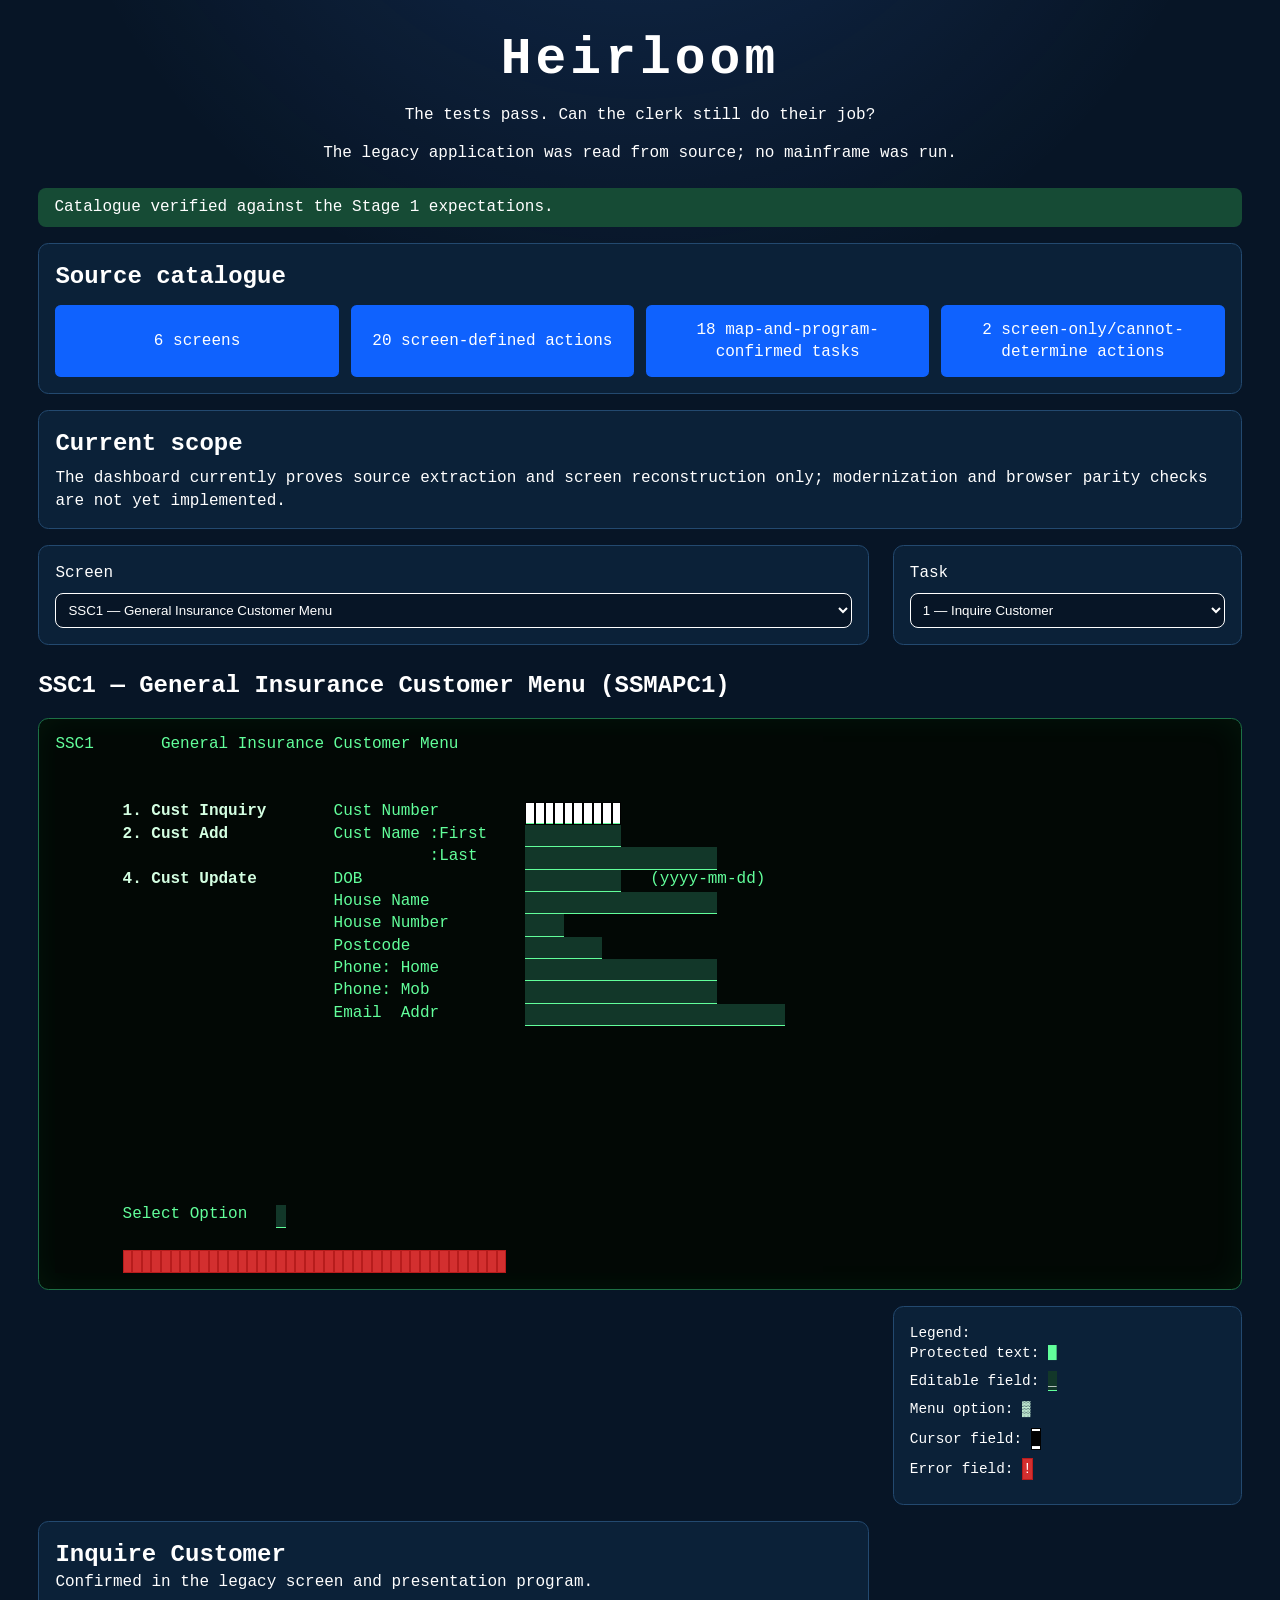
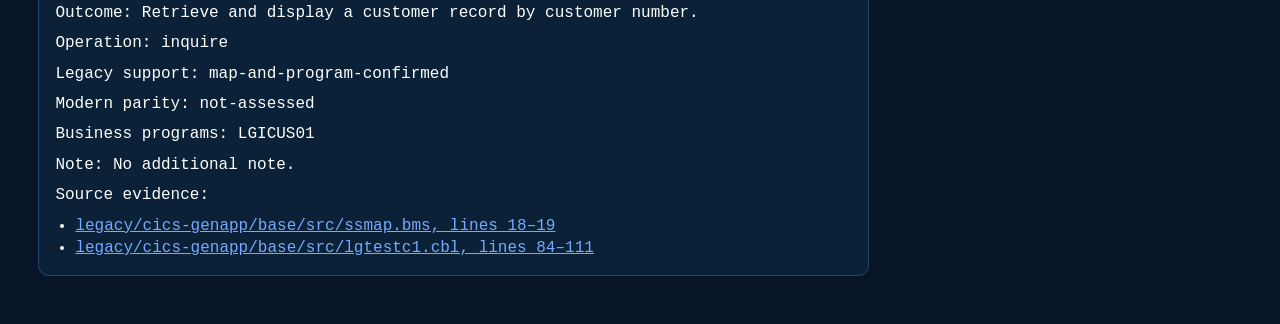
==== dashboard/index.html @ a7d6e6db "feat: reconstruct GenApp legacy screens" ====
<!DOCTYPE html>
<html lang="en">
<head>
  <meta charset="UTF-8">
  <meta name="viewport" content="width=device-width, initial-scale=1.0">
  <title>Heirloom Dashboard</title>
  <link rel="stylesheet" href="./styles.css">
</head>
<body>
  <header>
    <h1>Heirloom</h1>
    <p>The tests pass. Can the clerk still do their job?</p>
    <p>The legacy application was read from source; no mainframe was run.</p>
  </header>

  <main>
    <section id="data-status" role="status" aria-live="polite">
      <p>Loading…</p>
    </section>

    <section class="count-section" aria-labelledby="counts-title">
      <h2 id="counts-title">Source catalogue</h2>
      <div class="count-grid">
        <div class="count-card" id="screen-count">—</div>
        <div class="count-card" id="task-count">—</div>
        <div class="count-card" id="confirmed-count">—</div>
        <div class="count-card" id="uncertain-count">—</div>
      </div>
    </section>

    <section id="current-scope">
      <h2>Current scope</h2>
      <p>The dashboard currently proves source extraction and screen reconstruction only; modernization and browser parity checks are not yet implemented.</p>
    </section>

    <section class="control-panel screen-control">
      <label for="screen-select">Screen</label>
      <select id="screen-select">
        <option>Loading…</option>
      </select>
    </section>

    <section class="control-panel task-control">
      <label for="task-select">Task</label>
      <select id="task-select">
        <option>Loading…</option>
      </select>
    </section>

    <section id="screen-heading" class="screen-heading">
      <h2 id="screen-title">Loading…</h2>
    </section>

    <section class="terminal-scroll" aria-labelledby="screen-title">
      <div id="terminal-grid" class="terminal-grid" role="img" aria-label="Reconstructed 24 row by 80 column legacy screen"></div>
    </section>

    <aside class="terminal-legend" aria-label="Screen legend">
      <p>Legend:</p>
      <ul>
        <li>Protected text: <span class="cell cell--protected">█</span></li>
        <li>Editable field: <span class="cell cell--editable">_</span></li>
        <li>Menu option: <span class="cell cell--menu-option">▓</span></li>
        <li>Cursor field: <span class="cell cell--cursor">█</span></li>
        <li>Error field: <span class="cell cell--error">!</span></li>
      </ul>
    </aside>

    <section id="task-details">
      <h2 id="task-name">Loading…</h2>
      <p id="task-status">Loading…</p>
      <p id="task-outcome">Loading…</p>
      <p id="task-operation">Loading…</p>
      <p id="task-legacy-status">Loading…</p>
      <p id="task-modern-status">Loading…</p>
      <p id="task-programs">Loading…</p>
      <p id="task-note">Loading…</p>
      <div id="task-evidence">Loading…</div>
    </section>
  </main>

  <script type="module" src="./app.mjs"></script>
</body>
</html>
---- dashboard/styles.css ----
*,
*::before,
*::after {
  box-sizing: border-box;
  margin: 0;
  padding: 0;
}

html {
  font-family: "Courier New", monospace;
  font-size: 16px;
  line-height: 1.4;
  color: #fff;
  background: #071526;
}

body {
  max-width: 1440px;
  margin: 0 auto;
  padding: 1.5rem clamp(1rem, 3vw, 3rem) 3rem;
  background:
    radial-gradient(circle at 50% -15%, rgba(69, 137, 255, 0.2), transparent 38rem),
    #071526;
}

header {
  text-align: center;
  margin-bottom: 1.5rem;
}

header h1 {
  font-size: clamp(2rem, 4vw, 3.5rem);
  letter-spacing: 0.08em;
  margin-bottom: 0.5rem;
}

header p {
  margin-bottom: 1rem;
}

main {
  display: grid;
  grid-template-columns: minmax(0, 1fr) minmax(18rem, 0.42fr);
  gap: 1rem 1.5rem;
}

.count-section,
#current-scope,
.control-panel,
.terminal-legend,
#task-details {
  border: 1px solid #23496f;
  border-radius: 0.65rem;
  background: #0b2138;
  padding: 1rem;
}

.count-section {
  grid-column: 1 / -1;
}

.count-grid {
  display: grid;
  grid-template-columns: repeat(4, minmax(0, 1fr));
  gap: 0.75rem;
  margin-top: 0.75rem;
}

.count-card {
  display: grid;
  place-items: center;
  min-height: 4.5rem;
  background: #0f62fe;
  color: #fff;
  padding: 0.75rem;
  text-align: center;
  border-radius: 0.35rem;
}

#data-status {
  grid-column: 1 / -1;
  min-height: 0;
}

.status--error {
  background: #d32f2f;
  color: #fff;
  padding: 0.5rem 1rem;
  border-radius: 0.5rem;
}

.status--ok {
  background: #164b35;
  color: #fff;
  padding: 0.5rem 1rem;
  border-radius: 0.5rem;
}

.status--uncertain {
  background: #fbc02d;
  color: #000;
  padding: 0.5rem 1rem;
  border-radius: 0.5rem;
}

label {
  display: block;
  margin-bottom: 0.5rem;
}

#current-scope {
  grid-column: 1 / -1;
}

#current-scope h2,
.count-section h2 {
  margin-bottom: 0.4rem;
}

.screen-control {
  grid-column: 1;
}

.task-control {
  grid-column: 2;
}

select {
  width: 100%;
  padding: 0.5rem;
  border: 1px solid #fff;
  border-radius: 0.5rem;
  background: #071526;
  color: #fff;
}

.screen-heading {
  grid-column: 1 / -1;
  margin-top: 0.5rem;
}

#screen-title {
  margin: 0;
}

.terminal-scroll {
  grid-column: 1 / -1;
  overflow-x: auto;
  white-space: nowrap;
  padding: 1rem;
  border: 1px solid #1d7045;
  border-radius: 0.65rem;
  background: #020805;
  box-shadow: inset 0 0 2rem rgba(35, 255, 118, 0.06);
}

.terminal-grid {
  display: grid;
  grid-template-columns: repeat(80, 1ch);
  grid-auto-rows: 1.4rem;
  font-size: 1rem;
  line-height: 1.15;
  color: #62ff9b;
  background: #020805;
  width: max-content;
  min-width: max-content;
}

.cell {
  display: inline-block;
  text-align: center;
  vertical-align: middle;
  min-width: 1ch;
  border: 0;
}

.cell--editable {
  background: #123729;
  box-shadow: inset 0 -1px #62ff9b;
}

.cell--protected {
  color: #62ff9b;
}

.cell--menu-option {
  color: #d4ffe2;
  font-weight: 700;
}

.cell--cursor {
  background: #fff;
  color: #000;
  border: 1px solid #000;
}

.cell--error {
  background: #d32f2f;
  color: #fff;
  border: 1px solid #b71c1c;
}

.terminal-legend {
  grid-column: 2;
  font-size: 0.9rem;
}

.terminal-legend ul {
  list-style: none;
}

.terminal-legend li {
  margin-bottom: 0.5rem;
}

#task-details {
  grid-column: 1;
  grid-row: span 2;
}

#task-details p {
  margin-bottom: 0.5rem;
}

#task-evidence a {
  color: #78a9ff;
}

#task-evidence ul {
  margin: 0.5rem 0 0 1.25rem;
}

*:focus-visible {
  outline: 2px solid #fff;
  outline-offset: 2px;
}

@media (max-width: 900px) {
  main {
    grid-template-columns: 1fr;
  }

  .screen-control,
  .task-control,
  .terminal-legend,
  #task-details {
    grid-column: 1;
  }

  .count-grid {
    grid-template-columns: repeat(2, minmax(0, 1fr));
  }
}

@media (max-width: 520px) {
  .count-grid {
    grid-template-columns: 1fr;
  }
}

@media (prefers-reduced-motion: reduce) {
  * {
    animation: none !important;
    transition: none !important;
  }
}
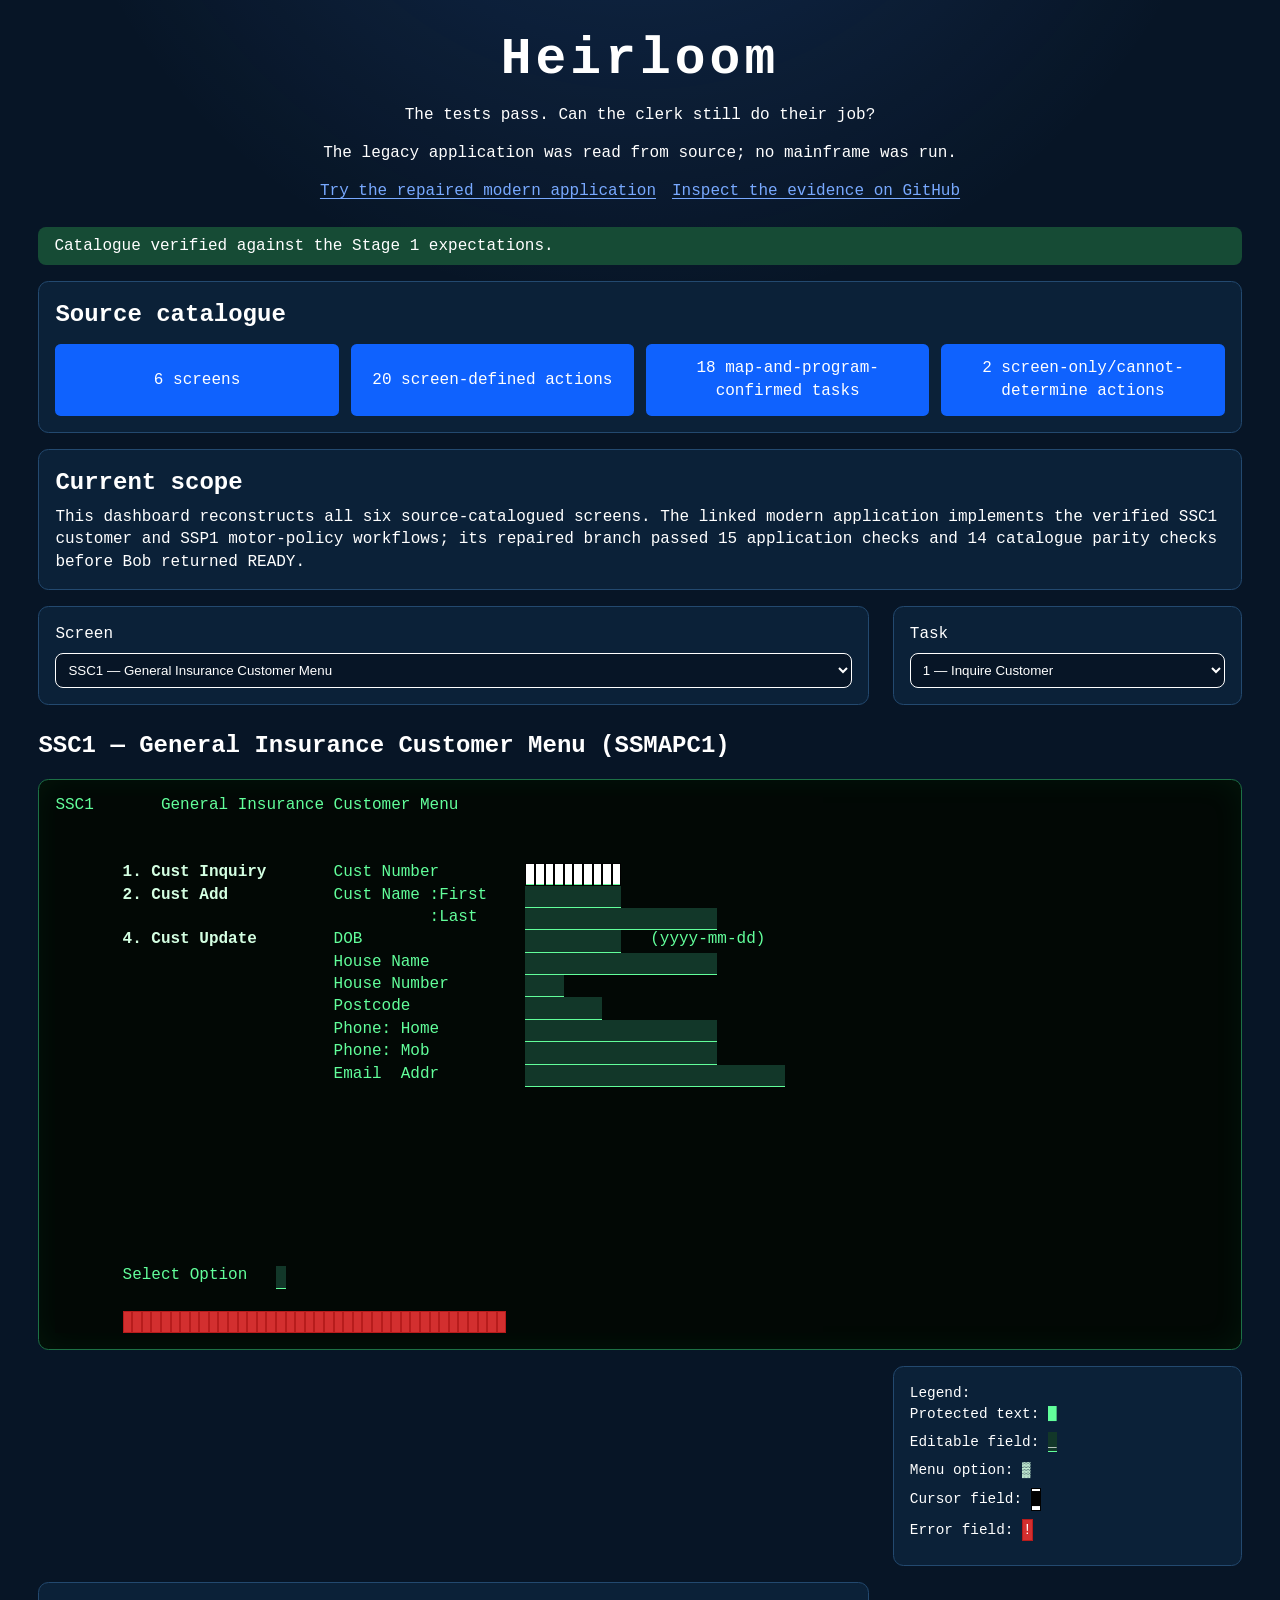
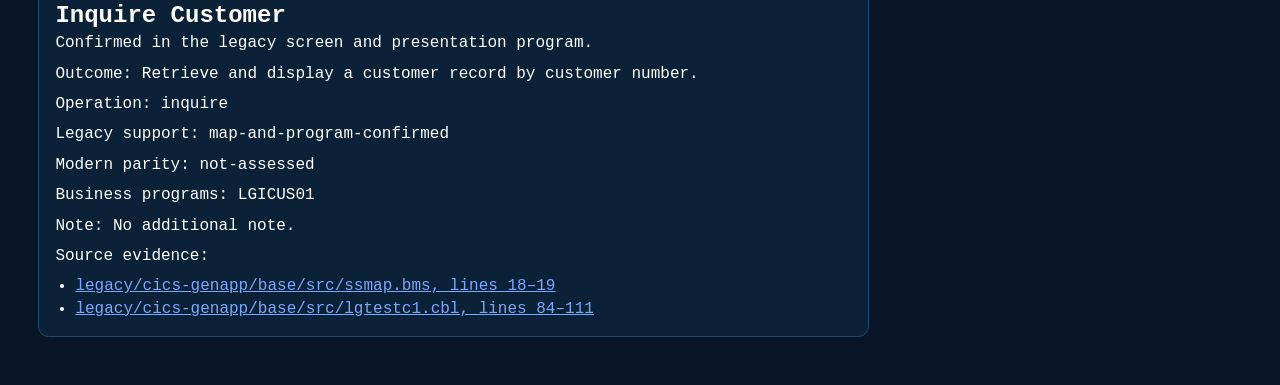
==== commit 35eb2c35: "feat: prepare judge-facing deployment" ====
--- a/dashboard/index.html
+++ b/dashboard/index.html
@@ -11,6 +11,10 @@
     <h1>Heirloom</h1>
     <p>The tests pass. Can the clerk still do their job?</p>
     <p>The legacy application was read from source; no mainframe was run.</p>
+    <nav class="judge-nav" aria-label="Judge navigation">
+      <a href="/">Try the repaired modern application</a>
+      <a href="https://github.com/Jennycruzy/heirloom">Inspect the evidence on GitHub</a>
+    </nav>
   </header>
 
   <main>
@@ -30,7 +34,7 @@
 
     <section id="current-scope">
       <h2>Current scope</h2>
-      <p>The dashboard currently proves source extraction and screen reconstruction only; modernization and browser parity checks are not yet implemented.</p>
+      <p>This dashboard reconstructs all six source-catalogued screens. The linked modern application implements the verified SSC1 customer and SSP1 motor-policy workflows; its repaired branch passed 15 application checks and 14 catalogue parity checks before Bob returned READY.</p>
     </section>
 
     <section class="control-panel screen-control">
--- a/dashboard/styles.css
+++ b/dashboard/styles.css
@@ -36,6 +36,18 @@
 
 header p {
   margin-bottom: 1rem;
+}
+
+.judge-nav {
+  display: flex;
+  justify-content: center;
+  flex-wrap: wrap;
+  gap: 1rem;
+}
+
+.judge-nav a {
+  color: #78a9ff;
+  text-underline-offset: 0.2rem;
 }
 
 main {
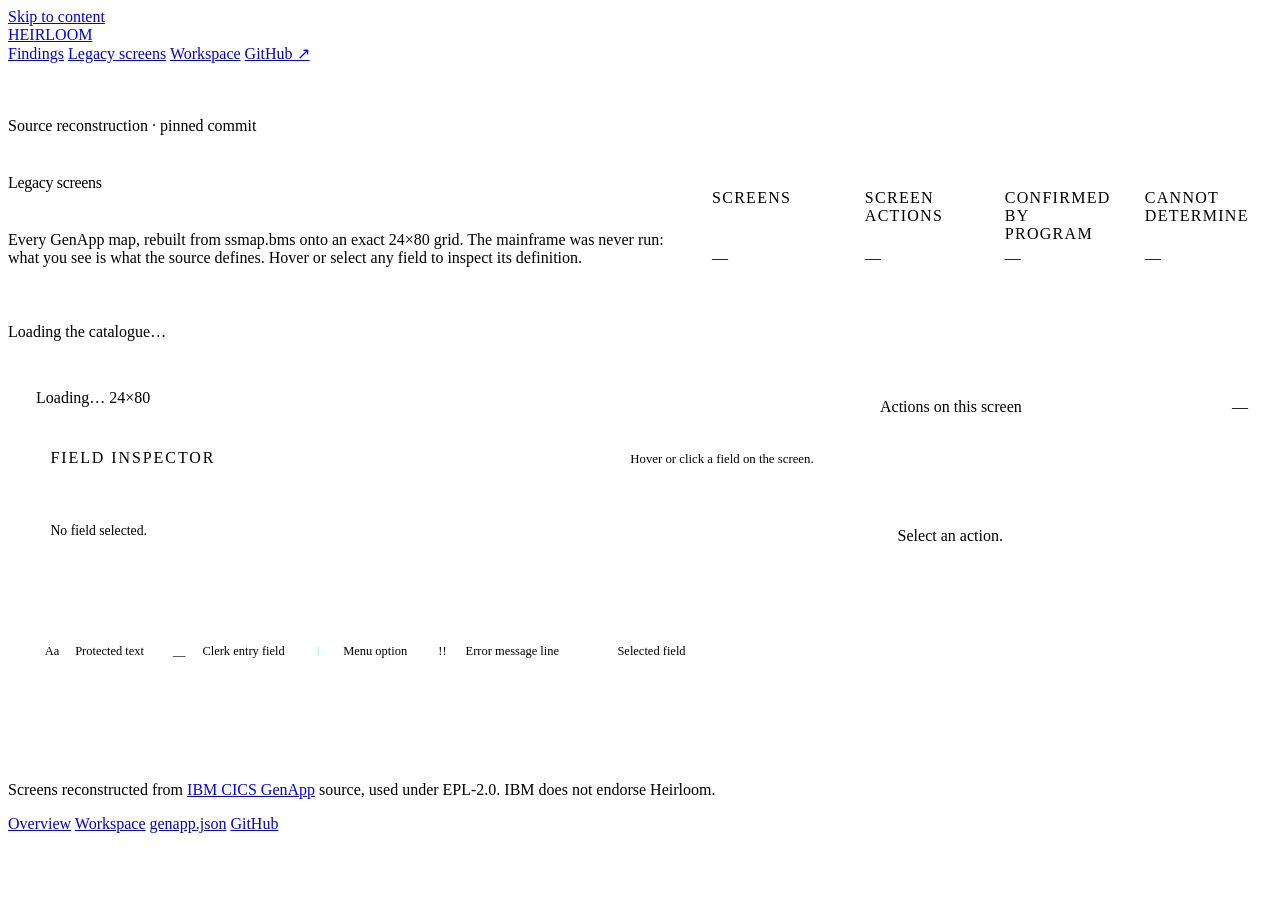
==== commit f8f0e29f: "feat: add judge landing page and one-origin site Serve the landing page, clerk workspace, legacy-scr" ====
--- a/dashboard/index.html
+++ b/dashboard/index.html
@@ -2,86 +2,107 @@
 <html lang="en">
 <head>
   <meta charset="UTF-8">
-  <meta name="viewport" content="width=device-width, initial-scale=1.0">
-  <title>Heirloom Dashboard</title>
+  <meta name="viewport" content="width=device-width, initial-scale=1">
+  <title>Legacy screens — Heirloom</title>
+  <meta name="description" content="Every IBM CICS GenApp BMS map rebuilt from source on an exact 24×80 grid, with each field and task traced to its source line.">
+  <link rel="icon" href="/assets/favicon.svg" type="image/svg+xml">
+  <link rel="stylesheet" href="/assets/heirloom.css">
   <link rel="stylesheet" href="./styles.css">
 </head>
 <body>
-  <header>
-    <h1>Heirloom</h1>
-    <p>The tests pass. Can the clerk still do their job?</p>
-    <p>The legacy application was read from source; no mainframe was run.</p>
-    <nav class="judge-nav" aria-label="Judge navigation">
-      <a href="/">Try the repaired modern application</a>
-      <a href="https://github.com/Jennycruzy/heirloom">Inspect the evidence on GitHub</a>
-    </nav>
+  <a class="skip-link" href="#main">Skip to content</a>
+
+  <header class="site-header">
+    <div class="wrap wrap--wide site-header__inner">
+      <a class="wordmark" href="/" aria-label="Heirloom home">
+        <span class="wordmark__glyph" aria-hidden="true"><span></span><span></span><span></span><span></span></span>
+        HEIRLOOM
+      </a>
+      <nav class="site-nav" aria-label="Primary">
+        <a href="/#findings">Findings</a>
+        <a class="site-nav__keep" href="/dashboard/" aria-current="page">Legacy screens</a>
+        <a class="site-nav__keep" href="/app/">Workspace</a>
+        <a class="site-nav__external site-nav__keep" href="https://github.com/Jennycruzy/heirloom">GitHub&nbsp;↗</a>
+      </nav>
+    </div>
   </header>
 
-  <main>
-    <section id="data-status" role="status" aria-live="polite">
-      <p>Loading…</p>
-    </section>
+  <main id="main" class="wrap wrap--wide dash">
+    <div class="dash__head">
+      <div class="dash__intro">
+        <p class="eyebrow">Source reconstruction · <span id="provenance-commit">pinned commit</span></p>
+        <h1 class="dash__title">Legacy screens</h1>
+        <p class="dash__lede">
+          Every GenApp map, rebuilt from <span class="mono">ssmap.bms</span> onto an exact 24×80 grid.
+          The mainframe was never run: what you see is what the source defines.
+          Hover or select any field to inspect its definition.
+        </p>
+      </div>
+      <dl class="counts" aria-label="Catalogue counts">
+        <div><dt>Screens</dt><dd id="screen-count" class="num">—</dd></div>
+        <div><dt>Screen actions</dt><dd id="task-count" class="num">—</dd></div>
+        <div><dt>Confirmed by program</dt><dd id="confirmed-count" class="num">—</dd></div>
+        <div><dt>Cannot determine</dt><dd id="uncertain-count" class="num">—</dd></div>
+      </dl>
+    </div>
 
-    <section class="count-section" aria-labelledby="counts-title">
-      <h2 id="counts-title">Source catalogue</h2>
-      <div class="count-grid">
-        <div class="count-card" id="screen-count">—</div>
-        <div class="count-card" id="task-count">—</div>
-        <div class="count-card" id="confirmed-count">—</div>
-        <div class="count-card" id="uncertain-count">—</div>
+    <p id="data-status" class="data-status" role="status" aria-live="polite">Loading the catalogue…</p>
+
+    <div class="screen-tabs" role="tablist" aria-label="Legacy screen" id="screen-tabs"></div>
+
+    <div class="dash__grid">
+      <section class="dash__screen" aria-labelledby="screen-title">
+        <div class="crt">
+          <div class="crt__bar">
+            <span id="screen-title">Loading…</span>
+            <span id="screen-size">24×80</span>
+          </div>
+          <div class="crt__scroll"><div id="terminal-grid"></div></div>
+        </div>
+
+        <div class="inspector" aria-live="polite">
+          <div class="inspector__head">
+            <h2 class="inspector__title">Field inspector</h2>
+            <p class="inspector__hint muted" id="inspector-hint">Hover or click a field on the screen.</p>
+          </div>
+          <dl class="inspector__grid" id="inspector"></dl>
+        </div>
+
+        <ul class="legend" role="list" aria-label="Screen legend">
+          <li><span class="legend__swatch legend__swatch--text" aria-hidden="true">Aa</span>Protected text</li>
+          <li><span class="legend__swatch legend__swatch--input" aria-hidden="true">__</span>Clerk entry field</li>
+          <li><span class="legend__swatch legend__swatch--option" aria-hidden="true">1.</span>Menu option</li>
+          <li><span class="legend__swatch legend__swatch--error" aria-hidden="true">!!</span>Error message line</li>
+          <li><span class="legend__swatch legend__swatch--active" aria-hidden="true"></span>Selected field</li>
+        </ul>
+      </section>
+
+      <aside class="dash__tasks" aria-labelledby="tasks-title">
+        <div class="tasks-head">
+          <h2 id="tasks-title" class="tasks-head__title">Actions on this screen</h2>
+          <span class="chip" id="scope-chip">—</span>
+        </div>
+        <ol class="task-list" id="task-list" role="list"></ol>
+        <article class="task-detail" id="task-details" aria-live="polite">
+          <p class="muted">Select an action.</p>
+        </article>
+      </aside>
+    </div>
+  </main>
+
+  <footer class="site-footer">
+    <div class="wrap wrap--wide site-footer__grid">
+      <div>
+        <p>Screens reconstructed from <a href="https://github.com/cicsdev/cics-genapp">IBM CICS GenApp</a> source, used under EPL-2.0. IBM does not endorse Heirloom.</p>
       </div>
-    </section>
-
-    <section id="current-scope">
-      <h2>Current scope</h2>
-      <p>This dashboard reconstructs all six source-catalogued screens. The linked modern application implements the verified SSC1 customer and SSP1 motor-policy workflows; its repaired branch passed 15 application checks and 14 catalogue parity checks before Bob returned READY.</p>
-    </section>
-
-    <section class="control-panel screen-control">
-      <label for="screen-select">Screen</label>
-      <select id="screen-select">
-        <option>Loading…</option>
-      </select>
-    </section>
-
-    <section class="control-panel task-control">
-      <label for="task-select">Task</label>
-      <select id="task-select">
-        <option>Loading…</option>
-      </select>
-    </section>
-
-    <section id="screen-heading" class="screen-heading">
-      <h2 id="screen-title">Loading…</h2>
-    </section>
-
-    <section class="terminal-scroll" aria-labelledby="screen-title">
-      <div id="terminal-grid" class="terminal-grid" role="img" aria-label="Reconstructed 24 row by 80 column legacy screen"></div>
-    </section>
-
-    <aside class="terminal-legend" aria-label="Screen legend">
-      <p>Legend:</p>
-      <ul>
-        <li>Protected text: <span class="cell cell--protected">█</span></li>
-        <li>Editable field: <span class="cell cell--editable">_</span></li>
-        <li>Menu option: <span class="cell cell--menu-option">▓</span></li>
-        <li>Cursor field: <span class="cell cell--cursor">█</span></li>
-        <li>Error field: <span class="cell cell--error">!</span></li>
-      </ul>
-    </aside>
-
-    <section id="task-details">
-      <h2 id="task-name">Loading…</h2>
-      <p id="task-status">Loading…</p>
-      <p id="task-outcome">Loading…</p>
-      <p id="task-operation">Loading…</p>
-      <p id="task-legacy-status">Loading…</p>
-      <p id="task-modern-status">Loading…</p>
-      <p id="task-programs">Loading…</p>
-      <p id="task-note">Loading…</p>
-      <div id="task-evidence">Loading…</div>
-    </section>
-  </main>
+      <nav aria-label="Footer">
+        <a href="/">Overview</a>
+        <a href="/app/">Workspace</a>
+        <a href="/catalogue/genapp.json">genapp.json</a>
+        <a href="https://github.com/Jennycruzy/heirloom">GitHub</a>
+      </nav>
+    </div>
+  </footer>
 
   <script type="module" src="./app.mjs"></script>
 </body>
--- a/dashboard/styles.css
+++ b/dashboard/styles.css
@@ -1,278 +1,113 @@
-*,
-*::before,
-*::after {
-  box-sizing: border-box;
-  margin: 0;
-  padding: 0;
+/* Legacy-screen dashboard. Builds on /assets/heirloom.css tokens. */
+
+.wrap--wide { --wrap: 1480px; }
+
+.dash { padding-block: clamp(1.5rem, 3vw, 2.5rem) 4rem; }
+
+.dash__head {
+  display: grid; grid-template-columns: minmax(0, 1.2fr) minmax(0, 1fr); gap: 2rem; align-items: end;
+  padding-bottom: 1.5rem;
+}
+.dash__intro { display: grid; gap: 0.75rem; }
+.dash__title { font: 400 clamp(2rem, 3.4vw, 2.8rem)/1 var(--serif); letter-spacing: -0.02em; }
+.dash__lede { max-width: 42rem; color: var(--ink-2); }
+
+.counts { display: grid; grid-template-columns: repeat(4, minmax(0, 1fr)); border-top: 1px solid var(--rule-strong); }
+.counts > div { display: grid; grid-template-rows: 1fr auto; gap: 0.35rem; padding: 0.8rem 0.8rem 0 0; }
+.counts > div + div { padding-left: 0.8rem; border-left: 1px solid var(--rule); }
+.counts dt { color: var(--muted); font: 500 0.66rem/1.2 var(--mono); letter-spacing: 0.08em; text-transform: uppercase; }
+.counts dd { margin: 0; font: 400 2rem/1 var(--mono); }
+@media (max-width: 900px) {
+  .dash__head { grid-template-columns: 1fr; }
+  .counts { grid-template-columns: repeat(2, minmax(0, 1fr)); }
+  .counts > div:nth-child(3) { padding-left: 0; border-left: 0; }
 }
 
-html {
-  font-family: "Courier New", monospace;
-  font-size: 16px;
-  line-height: 1.4;
-  color: #fff;
-  background: #071526;
+.data-status { margin-bottom: 1.25rem; color: var(--muted); font: 400 0.78rem/1.4 var(--mono); }
+.data-status--ok::before { content: "● "; color: var(--fixed); }
+.data-status--error { color: var(--gap); }
+
+/* Screen tabs */
+.screen-tabs { display: flex; overflow-x: auto; border-bottom: 1px solid var(--rule-strong); scrollbar-width: thin; }
+.screen-tab {
+  position: relative; display: inline-flex; align-items: center; gap: 0.55rem; flex: none;
+  padding: 0.8rem 1rem; margin-bottom: -1px;
+  border: 1px solid transparent; border-bottom: 0; background: transparent; color: var(--muted);
+  font: 500 0.88rem/1 var(--sans); cursor: pointer;
+}
+.screen-tab__code { padding: 0.18rem 0.35rem; border: 1px solid var(--rule); font-size: 0.68rem; letter-spacing: 0.06em; }
+.screen-tab__flag { width: 0.45rem; height: 0.45rem; border-radius: 50%; background: var(--fixed); }
+.screen-tab:hover { color: var(--ink); }
+.screen-tab[aria-selected="true"] { border-color: var(--rule-strong); background: var(--surface); color: var(--ink); box-shadow: 0 1px 0 var(--surface); }
+.screen-tab[aria-selected="true"] .screen-tab__code { background: var(--ink); color: var(--paper); border-color: var(--ink); }
+
+/* Layout */
+.dash__grid {
+  display: grid; grid-template-columns: minmax(0, 1fr) minmax(20rem, 26rem);
+  border: 1px solid var(--rule-strong); border-top: 0; background: var(--surface);
+}
+.dash__screen { display: grid; gap: 1.1rem; align-content: start; padding: clamp(1rem, 2.4vw, 1.75rem); min-width: 0; }
+.dash__tasks { display: grid; gap: 1rem; align-content: start; padding: clamp(1rem, 2vw, 1.5rem); border-left: 1px solid var(--rule); background: var(--paper); min-width: 0; }
+@media (max-width: 1080px) {
+  .dash__grid { grid-template-columns: 1fr; }
+  .dash__tasks { border-left: 0; border-top: 1px solid var(--rule); }
 }
 
-body {
-  max-width: 1440px;
-  margin: 0 auto;
-  padding: 1.5rem clamp(1rem, 3vw, 3rem) 3rem;
-  background:
-    radial-gradient(circle at 50% -15%, rgba(69, 137, 255, 0.2), transparent 38rem),
-    #071526;
+#terminal-grid { cursor: crosshair; }
+
+/* Inspector */
+.inspector { border: 1px solid var(--rule); background: var(--paper); }
+.inspector__head { display: flex; flex-wrap: wrap; justify-content: space-between; align-items: baseline; gap: 0.5rem 1rem; padding: 0.7rem 0.9rem; border-bottom: 1px solid var(--rule); }
+.inspector__title { font: 500 0.72rem/1.2 var(--mono); letter-spacing: 0.12em; text-transform: uppercase; }
+.inspector__hint { font-size: 0.8rem; }
+.inspector__grid { display: grid; grid-template-columns: repeat(4, minmax(0, 1fr)); min-height: 5.6rem; }
+.inspector__grid:empty::before { content: "No field selected."; grid-column: 1 / -1; padding: 1rem 0.9rem; color: var(--muted); font-size: 0.86rem; }
+.inspector__grid > div { display: grid; gap: 0.3rem; align-content: start; padding: 0.65rem 0.9rem; border-bottom: 1px solid var(--rule); border-right: 1px solid var(--rule); }
+.inspector__grid dt { color: var(--muted); font: 500 0.64rem/1.2 var(--mono); letter-spacing: 0.08em; text-transform: uppercase; }
+.inspector__grid dd { margin: 0; font-size: 0.88rem; overflow-wrap: anywhere; }
+.inspector__source dd { font: 400 0.8rem/1.3 var(--mono); }
+@media (max-width: 760px) { .inspector__grid { grid-template-columns: repeat(2, minmax(0, 1fr)); } }
+
+/* Legend */
+.legend { display: flex; flex-wrap: wrap; gap: 0.5rem 1.2rem; padding: 0; list-style: none; color: var(--muted); font-size: 0.78rem; }
+.legend li { display: inline-flex; align-items: center; gap: 0.45rem; }
+.legend__swatch {
+  display: inline-grid; place-items: center; min-width: 1.6rem; height: 1.1rem; padding: 0 0.2rem;
+  background: var(--crt); color: var(--phosphor); font: 400 0.66rem/1 var(--mono);
 }
+.legend__swatch--text { color: var(--phosphor); }
+.legend__swatch--input { box-shadow: inset 0 -2px 0 var(--phosphor-dim); }
+.legend__swatch--option { color: #b8ffcf; }
+.legend__swatch--error { color: var(--amber); }
+.legend__swatch--active { background: color-mix(in srgb, var(--phosphor) 45%, var(--crt)); }
 
-header {
-  text-align: center;
-  margin-bottom: 1.5rem;
+/* Tasks */
+.tasks-head { display: flex; justify-content: space-between; align-items: center; gap: 1rem; }
+.tasks-head__title { font: 400 1.3rem/1.1 var(--serif); }
+.task-list { display: grid; padding: 0; list-style: none; border-top: 1px solid var(--rule-strong); }
+.task-item {
+  display: grid; grid-template-columns: 1.6rem minmax(0, 1fr) auto; gap: 0.75rem; align-items: center;
+  width: 100%; padding: 0.7rem 0.4rem; border: 0; border-bottom: 1px solid var(--rule);
+  background: transparent; color: var(--ink); text-align: left; font: 400 0.92rem/1.3 var(--sans); cursor: pointer;
 }
+.task-item:hover { background: var(--paper-2); }
+.task-item[aria-pressed="true"] { background: var(--surface); box-shadow: inset 3px 0 0 var(--ink); }
+.task-item__key { display: grid; place-items: center; width: 1.5rem; height: 1.5rem; border: 1px solid var(--rule); font-size: 0.78rem; }
+.task-item[aria-pressed="true"] .task-item__key { background: var(--ink); color: var(--paper); border-color: var(--ink); }
 
-header h1 {
-  font-size: clamp(2rem, 4vw, 3.5rem);
-  letter-spacing: 0.08em;
-  margin-bottom: 0.5rem;
-}
-
-header p {
-  margin-bottom: 1rem;
-}
-
-.judge-nav {
-  display: flex;
-  justify-content: center;
-  flex-wrap: wrap;
-  gap: 1rem;
-}
-
-.judge-nav a {
-  color: #78a9ff;
-  text-underline-offset: 0.2rem;
-}
-
-main {
-  display: grid;
-  grid-template-columns: minmax(0, 1fr) minmax(18rem, 0.42fr);
-  gap: 1rem 1.5rem;
-}
-
-.count-section,
-#current-scope,
-.control-panel,
-.terminal-legend,
-#task-details {
-  border: 1px solid #23496f;
-  border-radius: 0.65rem;
-  background: #0b2138;
-  padding: 1rem;
-}
-
-.count-section {
-  grid-column: 1 / -1;
-}
-
-.count-grid {
-  display: grid;
-  grid-template-columns: repeat(4, minmax(0, 1fr));
-  gap: 0.75rem;
-  margin-top: 0.75rem;
-}
-
-.count-card {
-  display: grid;
-  place-items: center;
-  min-height: 4.5rem;
-  background: #0f62fe;
-  color: #fff;
-  padding: 0.75rem;
-  text-align: center;
-  border-radius: 0.35rem;
-}
-
-#data-status {
-  grid-column: 1 / -1;
-  min-height: 0;
-}
-
-.status--error {
-  background: #d32f2f;
-  color: #fff;
-  padding: 0.5rem 1rem;
-  border-radius: 0.5rem;
-}
-
-.status--ok {
-  background: #164b35;
-  color: #fff;
-  padding: 0.5rem 1rem;
-  border-radius: 0.5rem;
-}
-
-.status--uncertain {
-  background: #fbc02d;
-  color: #000;
-  padding: 0.5rem 1rem;
-  border-radius: 0.5rem;
-}
-
-label {
-  display: block;
-  margin-bottom: 0.5rem;
-}
-
-#current-scope {
-  grid-column: 1 / -1;
-}
-
-#current-scope h2,
-.count-section h2 {
-  margin-bottom: 0.4rem;
-}
-
-.screen-control {
-  grid-column: 1;
-}
-
-.task-control {
-  grid-column: 2;
-}
-
-select {
-  width: 100%;
-  padding: 0.5rem;
-  border: 1px solid #fff;
-  border-radius: 0.5rem;
-  background: #071526;
-  color: #fff;
-}
-
-.screen-heading {
-  grid-column: 1 / -1;
-  margin-top: 0.5rem;
-}
-
-#screen-title {
-  margin: 0;
-}
-
-.terminal-scroll {
-  grid-column: 1 / -1;
-  overflow-x: auto;
-  white-space: nowrap;
-  padding: 1rem;
-  border: 1px solid #1d7045;
-  border-radius: 0.65rem;
-  background: #020805;
-  box-shadow: inset 0 0 2rem rgba(35, 255, 118, 0.06);
-}
-
-.terminal-grid {
-  display: grid;
-  grid-template-columns: repeat(80, 1ch);
-  grid-auto-rows: 1.4rem;
-  font-size: 1rem;
-  line-height: 1.15;
-  color: #62ff9b;
-  background: #020805;
-  width: max-content;
-  min-width: max-content;
-}
-
-.cell {
-  display: inline-block;
-  text-align: center;
-  vertical-align: middle;
-  min-width: 1ch;
-  border: 0;
-}
-
-.cell--editable {
-  background: #123729;
-  box-shadow: inset 0 -1px #62ff9b;
-}
-
-.cell--protected {
-  color: #62ff9b;
-}
-
-.cell--menu-option {
-  color: #d4ffe2;
-  font-weight: 700;
-}
-
-.cell--cursor {
-  background: #fff;
-  color: #000;
-  border: 1px solid #000;
-}
-
-.cell--error {
-  background: #d32f2f;
-  color: #fff;
-  border: 1px solid #b71c1c;
-}
-
-.terminal-legend {
-  grid-column: 2;
-  font-size: 0.9rem;
-}
-
-.terminal-legend ul {
-  list-style: none;
-}
-
-.terminal-legend li {
-  margin-bottom: 0.5rem;
-}
-
-#task-details {
-  grid-column: 1;
-  grid-row: span 2;
-}
-
-#task-details p {
-  margin-bottom: 0.5rem;
-}
-
-#task-evidence a {
-  color: #78a9ff;
-}
-
-#task-evidence ul {
-  margin: 0.5rem 0 0 1.25rem;
-}
-
-*:focus-visible {
-  outline: 2px solid #fff;
-  outline-offset: 2px;
-}
-
-@media (max-width: 900px) {
-  main {
-    grid-template-columns: 1fr;
-  }
-
-  .screen-control,
-  .task-control,
-  .terminal-legend,
-  #task-details {
-    grid-column: 1;
-  }
-
-  .count-grid {
-    grid-template-columns: repeat(2, minmax(0, 1fr));
-  }
-}
-
-@media (max-width: 520px) {
-  .count-grid {
-    grid-template-columns: 1fr;
-  }
-}
-
-@media (prefers-reduced-motion: reduce) {
-  * {
-    animation: none !important;
-    transition: none !important;
-  }
-}
+.task-detail { display: grid; gap: 0.8rem; padding: 1.1rem; border: 1px solid var(--rule); background: var(--surface); }
+.task-detail__key { color: var(--muted); font-size: 0.72rem; letter-spacing: 0.06em; }
+.task-detail__name { font: 400 1.4rem/1.15 var(--serif); }
+.task-detail__status { padding-left: 0.7rem; border-left: 3px solid var(--fixed); font-size: 0.88rem; color: var(--ink-2); }
+.task-detail__status--unsure { border-left-color: var(--unsure); }
+.task-detail__facts { display: grid; gap: 0; border-top: 1px solid var(--rule); }
+.task-detail__facts > div { display: grid; grid-template-columns: 9.5rem minmax(0, 1fr); gap: 0.75rem; padding: 0.5rem 0; border-bottom: 1px solid var(--rule); font-size: 0.86rem; }
+.task-detail__facts dt { color: var(--muted); }
+.task-detail__facts dd { margin: 0; }
+.task-detail__note { padding: 0.7rem 0.8rem; background: var(--unsure-soft); color: var(--ink-2); font-size: 0.85rem; }
+.task-detail__subhead { font: 500 0.68rem/1.2 var(--mono); letter-spacing: 0.1em; text-transform: uppercase; color: var(--muted); }
+.task-detail__cites { display: grid; gap: 0.6rem; padding: 0; list-style: none; }
+.task-detail__cites li { display: grid; gap: 0.25rem; }
+.task-detail__cites a { font: 400 0.78rem/1.3 var(--mono); }
+.task-detail__cites code { display: block; overflow-x: auto; padding: 0.4rem 0.55rem; background: var(--crt); color: var(--phosphor); font: 400 0.72rem/1.4 var(--mono); white-space: pre; }
+.task-detail__open { justify-self: start; margin-top: 0.3rem; }
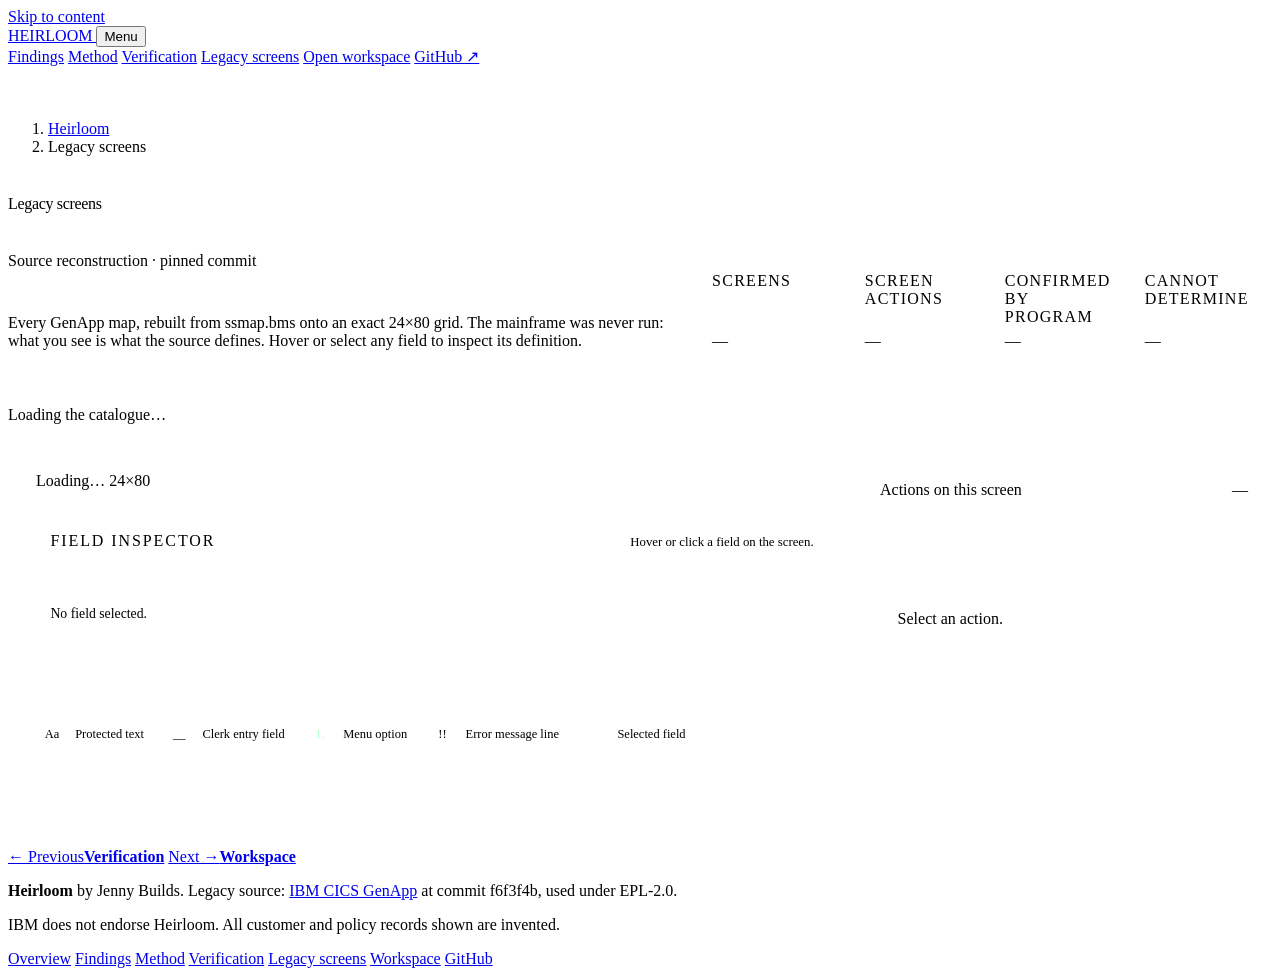
==== commit c892400e: "feat: split the site into an overview and content pages The overview now stands on its own: the ques" ====
--- a/dashboard/index.html
+++ b/dashboard/index.html
@@ -14,15 +14,22 @@
 
   <header class="site-header">
     <div class="wrap wrap--wide site-header__inner">
-      <a class="wordmark" href="/" aria-label="Heirloom home">
+      <a class="wordmark" href="/" aria-label="Heirloom overview">
         <span class="wordmark__glyph" aria-hidden="true"><span></span><span></span><span></span><span></span></span>
         HEIRLOOM
       </a>
-      <nav class="site-nav" aria-label="Primary">
-        <a href="/#findings">Findings</a>
-        <a class="site-nav__keep" href="/dashboard/" aria-current="page">Legacy screens</a>
-        <a class="site-nav__keep" href="/app/">Workspace</a>
-        <a class="site-nav__external site-nav__keep" href="https://github.com/Jennycruzy/heirloom">GitHub&nbsp;↗</a>
+      <button class="menu-toggle" type="button" aria-expanded="false" aria-controls="site-nav">
+        <span class="menu-toggle__bars" aria-hidden="true"><span></span><span></span><span></span></span>
+        Menu
+      </button>
+      <nav id="site-nav" class="site-nav" aria-label="Primary">
+        <a href="/findings/">Findings</a>
+        <a href="/method/">Method</a>
+        <a href="/verification/">Verification</a>
+        <span class="site-nav__sep" aria-hidden="true"></span>
+        <a href="/dashboard/" aria-current="page">Legacy screens</a>
+        <a class="site-nav__cta" href="/app/">Open workspace</a>
+        <a class="site-nav__external" href="https://github.com/Jennycruzy/heirloom">GitHub&nbsp;↗</a>
       </nav>
     </div>
   </header>
@@ -30,8 +37,12 @@
   <main id="main" class="wrap wrap--wide dash">
     <div class="dash__head">
       <div class="dash__intro">
-        <p class="eyebrow">Source reconstruction · <span id="provenance-commit">pinned commit</span></p>
+        <ol class="breadcrumb" role="list">
+          <li><a href="/">Heirloom</a></li>
+          <li><span aria-current="page">Legacy screens</span></li>
+        </ol>
         <h1 class="dash__title">Legacy screens</h1>
+        <p class="eyebrow eyebrow--plain">Source reconstruction · <span id="provenance-commit">pinned commit</span></p>
         <p class="dash__lede">
           Every GenApp map, rebuilt from <span class="mono">ssmap.bms</span> onto an exact 24×80 grid.
           The mainframe was never run: what you see is what the source defines.
@@ -90,20 +101,32 @@
     </div>
   </main>
 
+  <nav class="page-next" aria-label="Continue reading">
+    <div class="wrap wrap--wide page-next__grid">
+        <a href="/verification/"><span>← Previous</span><strong>Verification</strong></a>
+        <a href="/app/"><span>Next →</span><strong>Workspace</strong></a>
+    </div>
+  </nav>
+
   <footer class="site-footer">
     <div class="wrap wrap--wide site-footer__grid">
       <div>
-        <p>Screens reconstructed from <a href="https://github.com/cicsdev/cics-genapp">IBM CICS GenApp</a> source, used under EPL-2.0. IBM does not endorse Heirloom.</p>
+        <p><strong>Heirloom</strong> by Jenny Builds. Legacy source: <a href="https://github.com/cicsdev/cics-genapp/tree/f6f3f4b2580d31b7d8dcc31ce3e3676f4cceaaaa">IBM CICS GenApp</a> at commit <span class="mono">f6f3f4b</span>, used under EPL-2.0.</p>
+        <p>IBM does not endorse Heirloom. All customer and policy records shown are invented.</p>
       </div>
       <nav aria-label="Footer">
         <a href="/">Overview</a>
+        <a href="/findings/">Findings</a>
+        <a href="/method/">Method</a>
+        <a href="/verification/">Verification</a>
+        <a href="/dashboard/">Legacy screens</a>
         <a href="/app/">Workspace</a>
-        <a href="/catalogue/genapp.json">genapp.json</a>
         <a href="https://github.com/Jennycruzy/heirloom">GitHub</a>
       </nav>
     </div>
   </footer>
 
+  <script type="module" src="/assets/nav.mjs"></script>
   <script type="module" src="./app.mjs"></script>
 </body>
 </html>
